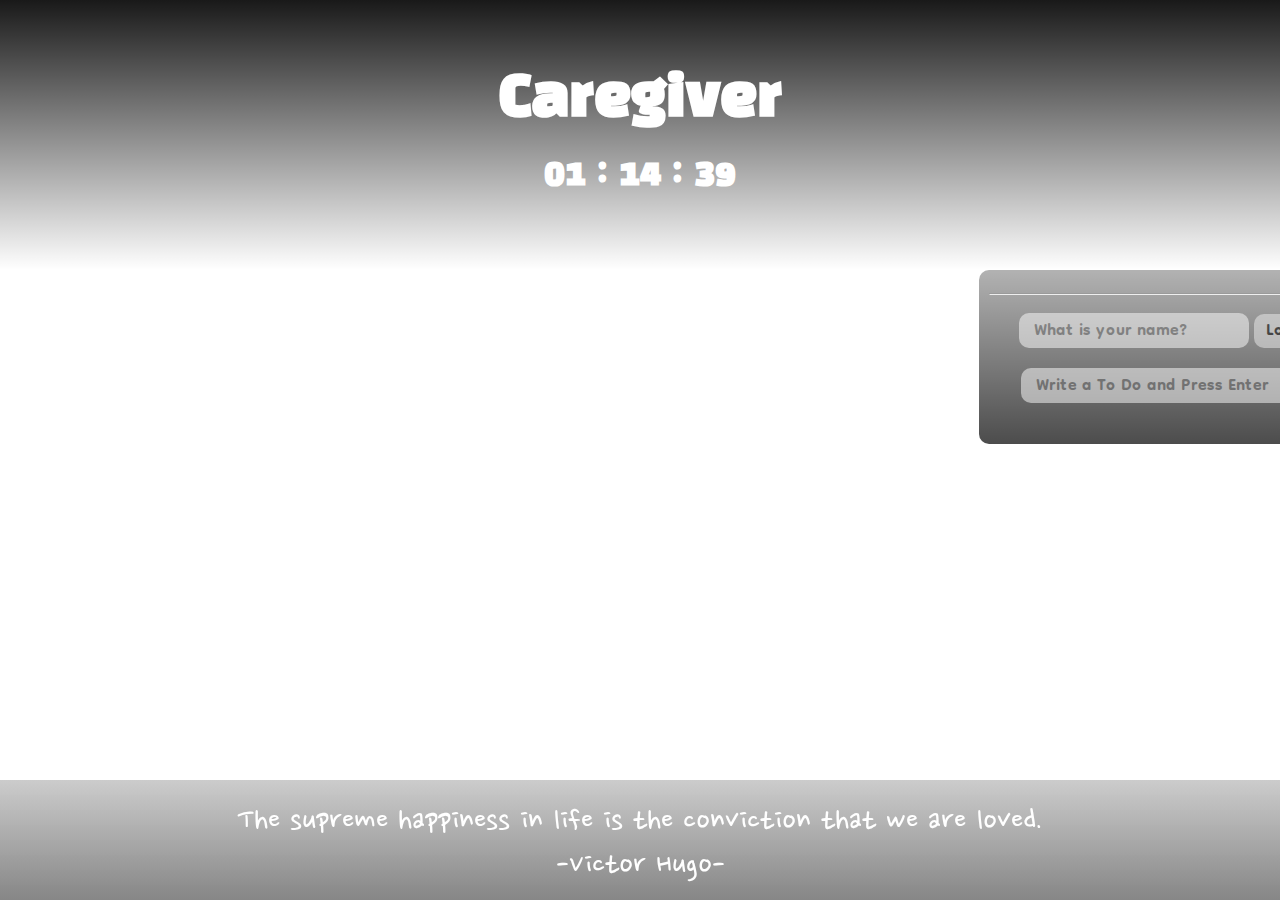
==== D_12~14/index.html @ a901d4ae "Merge pull request #9 from doa12/day8" ====
<!DOCTYPE html>
<html lang="en">
  <head>
    <meta charset="UTF-8" />
    <meta name="viewport" content="width=device-width, initial-scale=1.0" />
    <style>
			@import url('https://fonts.googleapis.com/css2?family=Black+Han+Sans&family=Dongle&family=East+Sea+Dokdo&family=Gowun+Dodum&family=Nanum+Pen+Script&display=swap');
		</style>
    <link rel="stylesheet" href="css/style.css" />
    <title>Momentum App</title>
  </head>
  <body>
		<div id="titlebox">
			<h1>Caregiver<h1>
			<span id="clock">00:00:00</span>
		</div>

		<div id="nav">
			<div id="weather">
				<span></span>
				<span></span>
			</div>
			<hr />
			<div id="login-box">
				<form class="hidden" id="login-form">
					<input
						id="logput"
						required
						maxlength="15"
						type="text"
						placeholder="What is your name?"
					/>
					<input id="button" type="submit" value="Log In" />
				</form>
				<h2 id="greeting" class="hidden"></h2>
			</div>

			<div id="todo-box">
				<form id="todo-form">
					<input id="todo-input" type="text" placeholder="Write a To Do and Press Enter" required />
				</form>
				<div id="ul-box">
					<ul id="todo-list"></ul>
				</div>
			</div>
		</div>

		<div id="quote">
			<span></span>
			<br />
			<span></span>
		</div>
		
    <script src="js/greetings.js"></script>
    <script src="js/clock.js"></script>
    <script src="js/quotes.js"></script>
    <script src="js/background.js"></script>
    <script src="js/todo.js"></script>
    <script src="js/weather.js"></script>
  </body>
</html>
---- D_12~14/css/style.css ----
body {
  width: 90vw;
  height: 100vh;
  font-family: sans-serif;
  margin: 0;
}

#titlebox {
  width: 100vw;
  height: 30vh;
  display: flex;
  flex-direction: column;
  justify-content: center;
  align-items: center;
  background: linear-gradient(0deg, rgba(0, 0, 0, 0), rgba(0, 0, 0, 0.9));
  font-family: "Black Han Sans", sans-serif;
}

h1 {
  font-size: 55px;
  color: white;
  text-align: center;
  margin: 0 auto;
}

#clock {
  font-size: 35px;
}

#nav {
  margin-left: 85%;
  background: linear-gradient(0deg, rgba(0, 0, 0, 0.7), rgba(0, 0, 0, 0.3));
  min-width: 365px;
  width: 20vw;
  padding: 15px 10px;
  border-radius: 10px;
}

#weather {
  width: 15vw;
  min-width: 350px;
  text-align: center;
  padding: 0;
  margin: 0 auto;
  color: white;
  font-family: "Dongle", sans-serif;
  font-size: 35px;
  font-weight: 0.1em;
}

#login-box,
#todo-box {
  width: 20vw;
  min-width: 360px;
  text-align: center;
  margin: 0 auto;
}

.hidden {
  display: none;
}

form {
  padding: 10px;
}

input {
  border: none;
  border-radius: 10px;
  padding: 10px 15px;
  opacity: 50%;
}

input::placeholder {
  font-weight: bold;
  font-family: "Dongle", sans-serif;
  font-size: 25px;
}

#logput {
  width: 200px;
}

#button {
  width: 70px;
  height: 34px;
  font-weight: bold;
  font-family: "Dongle", sans-serif;
  font-size: 25px;
  padding: 0;
}

#button:hover {
  cursor: pointer;
  opacity: 70%;
}

h2 {
  padding-left: 10px;
  color: white;
  margin: 0;
  padding: 0;
  font-family: "Dongle", sans-serif;
  font-size: 45px;
}

#todo-input {
  width: 272px;
}

ul {
  list-style: none;
  width: 272px;
}

li {
  color: white;
  text-align: left;
  font-family: "Gowun Dodum", sans-serif;
  font-size: 17px;
  overflow: hidden;
}

button {
  margin-left: 20px;
  border: none;
  background: none;
  width: 30px;
}

#quote {
  position: fixed;
  bottom: 0;
  padding-top: 20px;
  width: 100vw;
  height: 100px;
  text-align: center;
  color: white;
  font-family: "Nanum Pen Script", cursive;
  font-size: 35px;
  background: linear-gradient(0deg, rgba(83, 83, 83, 0.7), rgba(0, 0, 0, 0.2));
}

img {
  position: absolute;
  width: 100vw;
  height: 100vh;
  left: 0px;
  top: 0px;
  right: 0px;
  bottom: 0px;
  z-index: -1;
  opacity: 100%;
}
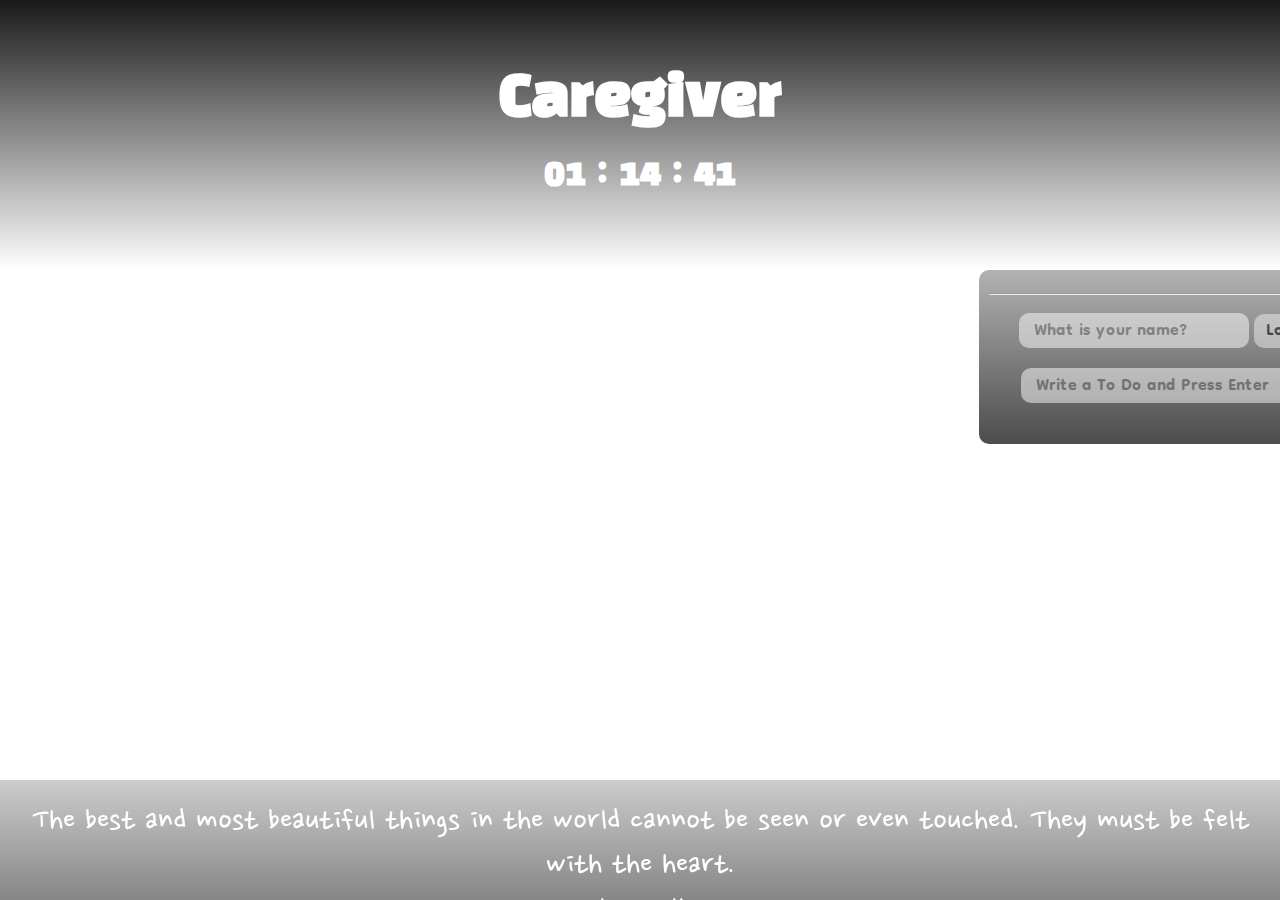
==== commit bfda35fb: ":memo: completed! + edit" ====
--- a/D_12~14/index.html
+++ b/D_12~14/index.html
@@ -57,5 +57,6 @@
     <script src="js/background.js"></script>
     <script src="js/todo.js"></script>
     <script src="js/weather.js"></script>
+		<script src="js/apikey.js"></script>
   </body>
 </html>
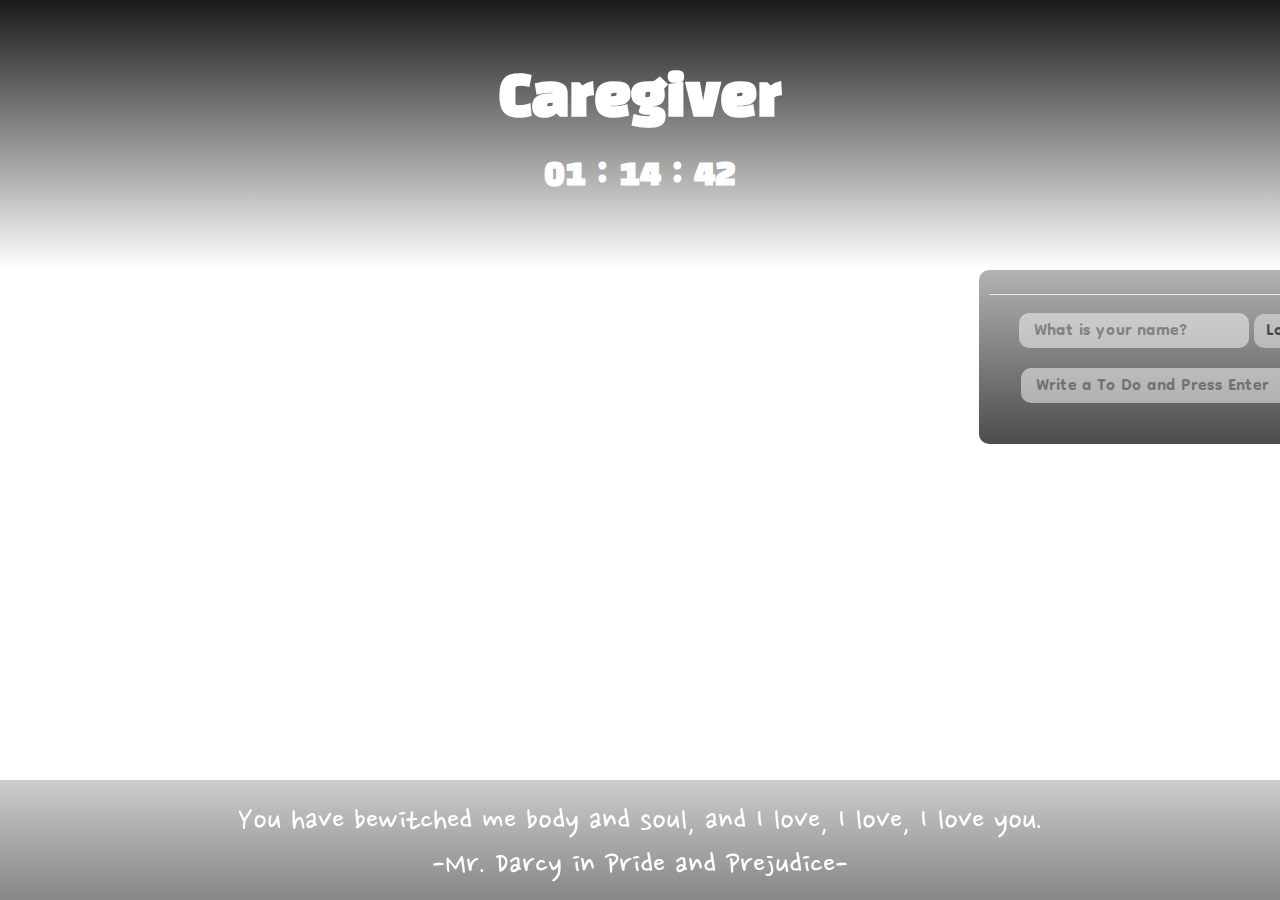
==== commit 1d7bf5b9: ":memo: edit for submit" ====
--- a/D_12~14/index.html
+++ b/D_12~14/index.html
@@ -12,7 +12,7 @@
   <body>
 		<div id="titlebox">
 			<h1>Caregiver<h1>
-			<span id="clock">00:00:00</span>
+			<span id="clock"></span>
 		</div>
 
 		<div id="nav">
